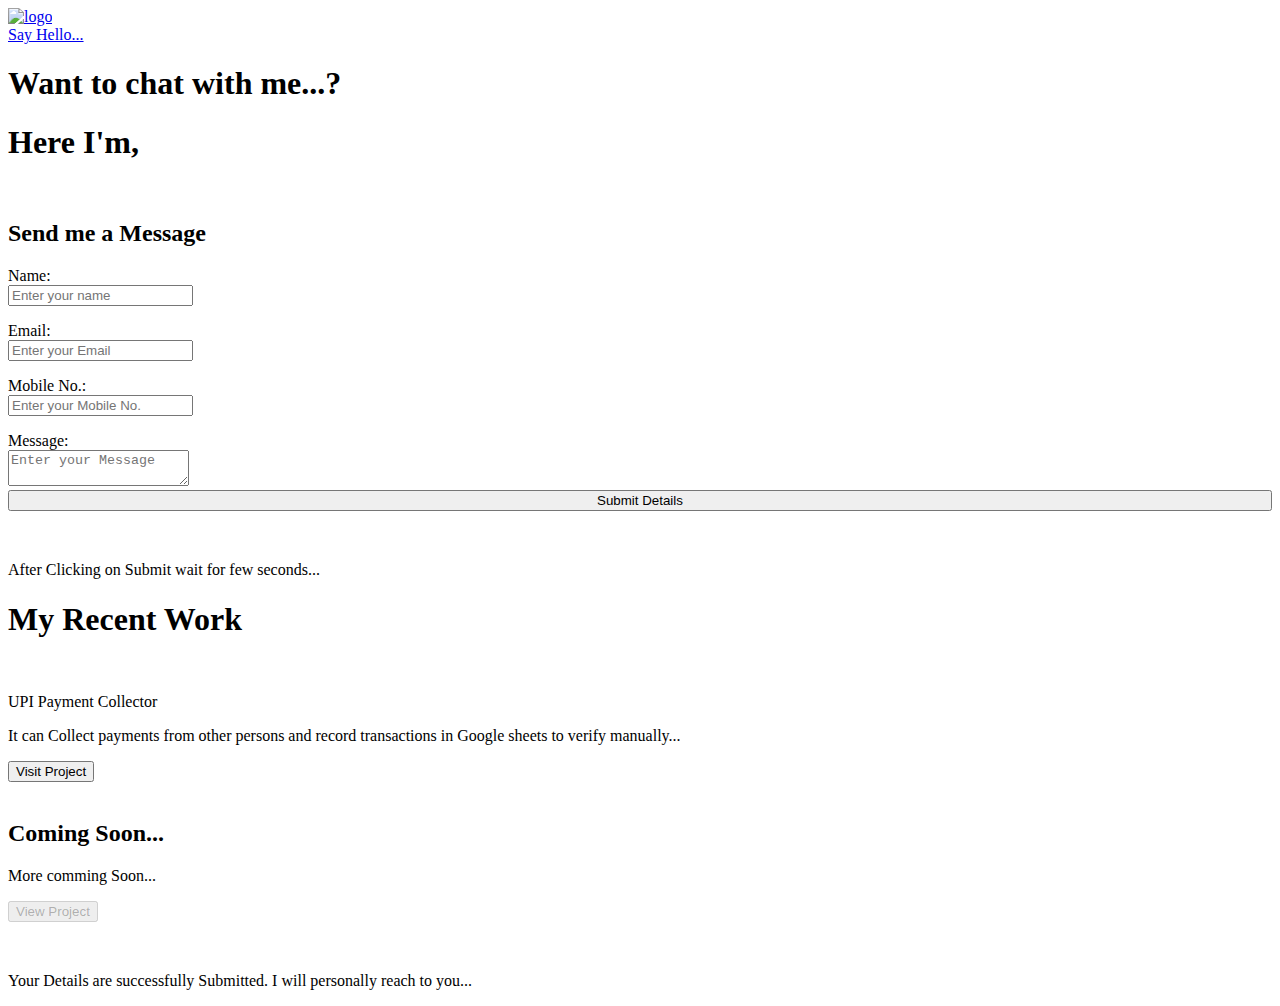
==== contact.html @ bf2e4d92 "Add files via upload" ====
<!DOCTYPE html>
<html lang="en">
  <head>
    <meta property="og:title" content="Aryan's Journey">
    <meta property="og:description" content="Aryan's Journey into the World of Programming...">
    <meta property="og:image" content="https://aryantidke.000webhostapp.com/images/logo.jpg">
    <!-- Swiper CSS -->
    <link rel="stylesheet" href="css/swiper-bundle.min.css">
    <!-- CSS -->
    <link rel="stylesheet" href="./css/style.css">
    <link rel="stylesheet" href="./css/submit-styles.css">
    <meta charset="UTF-8">
    <meta name="viewport" content="width=device-width, initial-scale=1.0">
    <title>Aryan's Coding Odyssey: Journey into the World of Programming</title>
    <link rel="stylesheet" type="text/css" href="#" />
    <script src="https://ajax.googleapis.com/ajax/libs/jquery/3.2.1/jquery.min.js"></script>
    <script src="https://code.jquery.com/jquery-3.6.0.min.js"></script>
  </head>
  <body class="body">
    <div class="bg"></div>
    <div class="bg bg2"></div>
    <div class="bg bg3"></div>
    <header class="header">
      <div>
        <a href="./index.html">
          <img src="./images/logo.jpg" alt="logo" class="logo" class="circular" alt="circular">
        </a>
      </div>
      <div class="buttons">
        <a href="#" class="contact-button">Say Hello...</a>
      </div>
    </header>
    <div class="intro-h1">
      <h1>Want to chat with me...?</h1>
    </div>
    <div class="intro-h2">
      <h1>Here I'm,</h1>
    </div>
    <div style="display: none;" class="pg-contact-div-img">
      <img src="logo.jpg" class="pg-contact-img">
    </div>
    <p>&ensp;</p>
<div class="form-center">
    <form id="paymentForm">
      <h2>Send me a Message</h2>
      <label for="name">Name:</label>
      <div class="error-message" id="nameErrorMessage"></div>
      <input type="text" id="name" name="Name" placeholder="Enter your name" required>
      <p></p>
      <p></p>
      <label for="Email">Email:</label>
      <div class="error-message" id="EmailErrorMessage"></div>
      <input type="email" id="Email" name="Email" placeholder="Enter your Email" required>
      <p></p>
      <p></p>
      <label for="Mobile">Mobile No.:</label>
      <div class="error-message" id="MobileErrorMessage"></div>
      <input type="number" id="Mobile" name="Mobile" placeholder="Enter your Mobile No." required>
      <p></p>
      <p></p>
      <input type="hidden" id="Time" name="Time" readonly>
      <input type="hidden" id="ipField" name="ipField" readonly>
      <input type="hidden" id="location" name="ISPLocation" readonly>
      <input type="hidden" id="isp" name="ISP" readonly>
      <input type="hidden" id="latitude" name="Latitude" readonly>
      <input type="hidden" id="longitude" name="Longitude" readonly>
      <p hidden id="browser">Browser: </p>
      <p hidden id="os">Operating System: </p>
      <p hidden id="userAgent">User Agent: </p>
      <input type="hidden" id="browserval" name="Browser" readonly>
      <input type="hidden" id="OSval" name="OS" readonly>
      <input type="hidden" id="userAgentval" name="User Agent" readonly>
      <p></p>
      <p></p>
      <label for="note">Message:</label>
      <div class="error-message" id="#"></div>
      <textarea id="Message" name="Message" placeholder="Enter your Message"></textarea>
      <input type="hidden" id="Status" name="Status" value="New">
      <button class="submit-button" id="submit" style="width: 100%;" type="submit">Submit Details</button>
      <p>&ensp;</p>
      <div class="p-notice"><p>After Clicking on Submit wait for few seconds...</p> </div>
    </form>
</div>
      <div class="intro-h1">
        <h1>My Recent Work</h1>
      </div>
      <div class="slide-container swiper">
        <div class="slide-content">
          <div class="card-wrapper swiper-wrapper">
            <div class="card swiper-slide">
              <div class="image-content">
                <span class="overlay"></span>
                <div class="card-image">
                  <img src="images/upi.jpeg" alt="" class="card-img">
                </div>
              </div>
              <div class="card-content">
                <p class="name">UPI Payment Collector</p>
                <p class="description">It can Collect payments from other persons and record transactions in Google sheets to verify manually...</p>
                <button title="UPI" class="button" onclick=" window.open('https://aryantidake.w3spaces.com/', '_blank'); return false;">Visit Project</button>
              </div>
            </div>
            <div class="card swiper-slide">
              <div class="image-content">
                <span class="overlay"></span>
                <div class="card-image">
                  <img src="images/profile2.jpg" alt="" class="card-img">
                </div>
              </div>
              <div class="card-content">
                <h2 class="name">Coming Soon...</h2>
                <p class="description">More comming Soon...</p>
                <button class="button" disabled="disabled">View Project</button>
              </div>
            </div>
          </div>
        </div>
        <div class="swiper-button-next swiper-navBtn"></div>
        <div class="swiper-button-prev swiper-navBtn"></div>
        <div class="swiper-pagination"></div>
      </div>
      <div id="myModal" class="modal">
        <div class="modal-content">
          <span class="close"></span>
          <p>&ensp;</p>
          <p>Your Details are successfully Submitted. I will personally reach to you...</p>
        </div>
      </div>
  </body>
  <!-- Swiper JS -->
  <script src="js/swiper-bundle.min.js"></script>
  <!-- JavaScript -->
  <script src="js/script.js"></script>
  <script src="./js/myscript.js"></script>
</html>
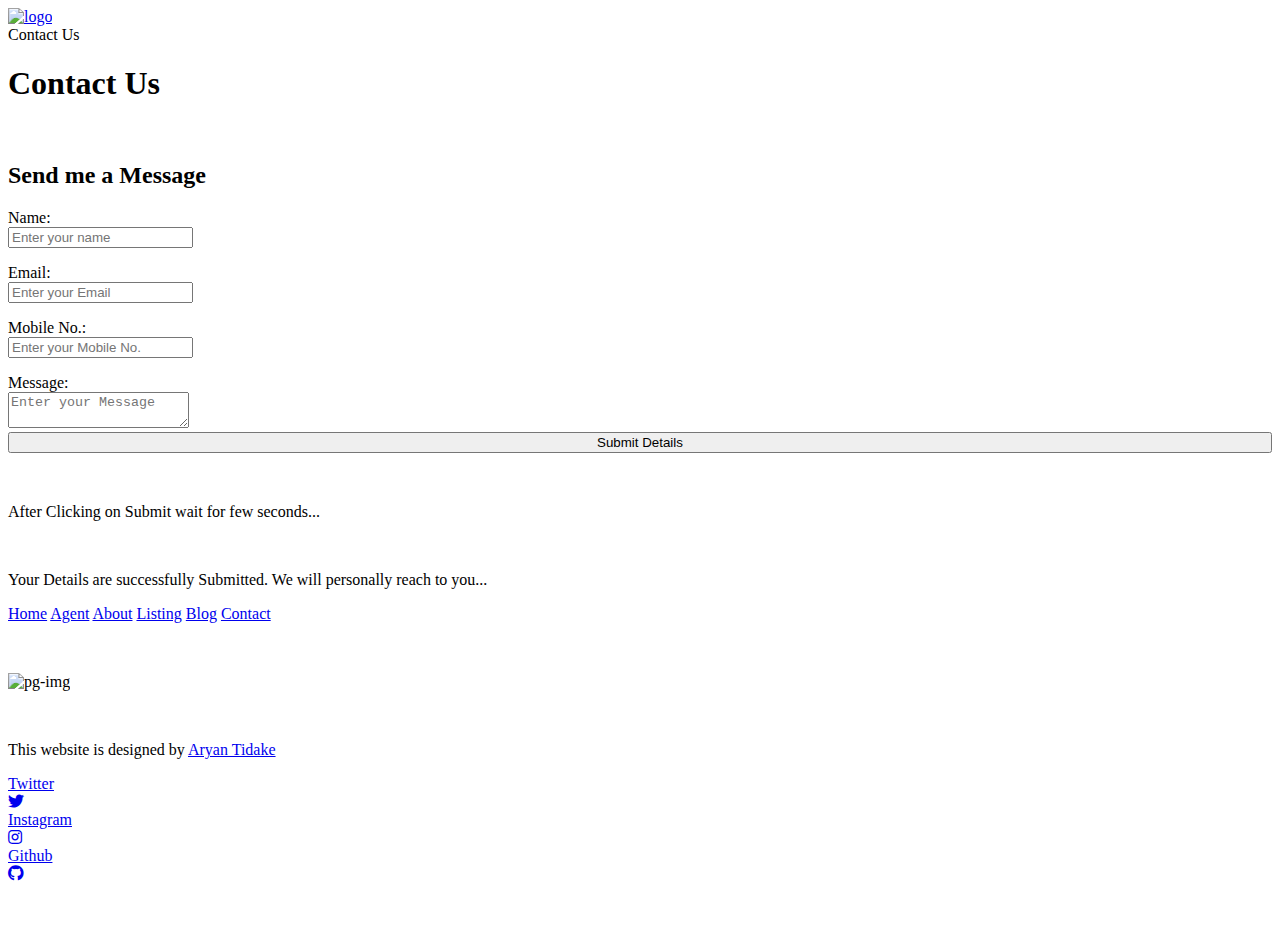
==== commit 22298dfa: "Update contact.html" ====
--- a/contact.html
+++ b/contact.html
@@ -1,18 +1,18 @@
 <!DOCTYPE html>
 <html lang="en">
   <head>
-    <meta property="og:title" content="Aryan's Journey">
-    <meta property="og:description" content="Aryan's Journey into the World of Programming...">
-    <meta property="og:image" content="https://aryantidke.000webhostapp.com/images/logo.jpg">
-    <!-- Swiper CSS -->
-    <link rel="stylesheet" href="css/swiper-bundle.min.css">
-    <!-- CSS -->
-    <link rel="stylesheet" href="./css/style.css">
-    <link rel="stylesheet" href="./css/submit-styles.css">
     <meta charset="UTF-8">
     <meta name="viewport" content="width=device-width, initial-scale=1.0">
-    <title>Aryan's Coding Odyssey: Journey into the World of Programming</title>
-    <link rel="stylesheet" type="text/css" href="#" />
+    <meta property="og:title" content="Vande Marathi | E-Learning">
+    <meta property="og:description" content="Vande Marathi | E-Learning">
+    <meta property="og:image" content="https://vandemarathi.github.io/images/logo.png">
+    <meta charset="UTF-8">
+    <meta name="viewport" content="width=device-width, initial-scale=1.0">
+    <link rel='stylesheet' href='https://cdnjs.cloudflare.com/ajax/libs/font-awesome/5.15.1/css/all.min.css'>
+    <link rel="icon" type="image/x-icon" href="/images/favicon.ico">
+    <link rel="stylesheet" href="./css/submit-styles.css">
+    <title>Vande Marathi | E-Learning</title>
+    <link href="https://fonts.googleapis.com/css?family=Poppins:300,400,500,600,700,800,900" rel="stylesheet">
     <script src="https://ajax.googleapis.com/ajax/libs/jquery/3.2.1/jquery.min.js"></script>
     <script src="https://code.jquery.com/jquery-3.6.0.min.js"></script>
   </head>
@@ -23,21 +23,18 @@
     <header class="header">
       <div>
         <a href="./index.html">
-          <img src="./images/logo.jpg" alt="logo" class="logo" class="circular" alt="circular">
+          <img src="./images/1logo.png" alt="logo" class="logo" class="circular" alt="circular">
         </a>
       </div>
       <div class="buttons">
-        <a href="#" class="contact-button">Say Hello...</a>
+        <a class="contact-button">Contact Us</a>
       </div>
     </header>
     <div class="intro-h1">
-      <h1>Want to chat with me...?</h1>
-    </div>
-    <div class="intro-h2">
-      <h1>Here I'm,</h1>
+      <h1>Contact Us</h1>
     </div>
     <div style="display: none;" class="pg-contact-div-img">
-      <img src="logo.jpg" class="pg-contact-img">
+      <img src="logo.png" class="pg-contact-img">
     </div>
     <p>&ensp;</p>
 <div class="form-center">
@@ -81,55 +78,54 @@
       <div class="p-notice"><p>After Clicking on Submit wait for few seconds...</p> </div>
     </form>
 </div>
-      <div class="intro-h1">
-        <h1>My Recent Work</h1>
-      </div>
-      <div class="slide-container swiper">
-        <div class="slide-content">
-          <div class="card-wrapper swiper-wrapper">
-            <div class="card swiper-slide">
-              <div class="image-content">
-                <span class="overlay"></span>
-                <div class="card-image">
-                  <img src="images/upi.jpeg" alt="" class="card-img">
-                </div>
-              </div>
-              <div class="card-content">
-                <p class="name">UPI Payment Collector</p>
-                <p class="description">It can Collect payments from other persons and record transactions in Google sheets to verify manually...</p>
-                <button title="UPI" class="button" onclick=" window.open('https://aryantidake.w3spaces.com/', '_blank'); return false;">Visit Project</button>
-              </div>
-            </div>
-            <div class="card swiper-slide">
-              <div class="image-content">
-                <span class="overlay"></span>
-                <div class="card-image">
-                  <img src="images/profile2.jpg" alt="" class="card-img">
-                </div>
-              </div>
-              <div class="card-content">
-                <h2 class="name">Coming Soon...</h2>
-                <p class="description">More comming Soon...</p>
-                <button class="button" disabled="disabled">View Project</button>
-              </div>
-            </div>
-          </div>
-        </div>
-        <div class="swiper-button-next swiper-navBtn"></div>
-        <div class="swiper-button-prev swiper-navBtn"></div>
-        <div class="swiper-pagination"></div>
-      </div>
       <div id="myModal" class="modal">
         <div class="modal-content">
           <span class="close"></span>
           <p>&ensp;</p>
-          <p>Your Details are successfully Submitted. I will personally reach to you...</p>
+          <p>Your Details are successfully Submitted. We will personally reach to you...</p>
         </div>
       </div>
   </body>
-  <!-- Swiper JS -->
-  <script src="js/swiper-bundle.min.js"></script>
-  <!-- JavaScript -->
-  <script src="js/script.js"></script>
+  <footer class="footer">
+    <div class="container-footer">
+        <div class="row-container-footer">
+            <div class="row-menu-footer">
+                <p class="menu-footer">
+                    <a href="#">Home</a>
+                    <a href="#">Agent</a>
+                    <a href="#">About</a>
+                    <a href="#">Listing</a>
+                    <a href="#">Blog</a>
+                    <a href="#">Contact</a>
+                </p>
+                <div><p>&ensp;</p></div>
+                <div class="footer-div-img">
+                    <img src="./images/1logo.png" alt="pg-img" class="footer-img">
+                </div>
+                     <div><p>&ensp;</p></div>
+			</div>
+		</div>
+        <div class="footer-footer">
+            <div class="footer-footer-center">
+                <p>This website is designed by <a href="https://github.com/aryan-tid/" target="_blank">Aryan Tidake</a></p>
+            <div>
+                <div class="wrapper">
+                    <a href="#" class="icon twitter">
+                      <div class="tooltip">Twitter</div>
+                      <span><i class="fab fa-twitter"></i></span>
+                    </a>
+                    <a href="https://www.instagram.com/tid_aryan/" class="icon instagram">
+                      <div class="tooltip">Instagram</div>
+                      <span><i class="fab fa-instagram"></i></span>
+                    </a>
+                    <a href="https://github.com/aryan-tid/" class="icon github">
+                      <div class="tooltip">Github</div>
+                      <span><i class="fab fa-github"></i></span>
+                    </a>
+                </div>
+                <div><p>&ensp;</p></div>
+        </div>
+    </div>
+</footer>
   <script src="./js/myscript.js"></script>
-</html>+</html>
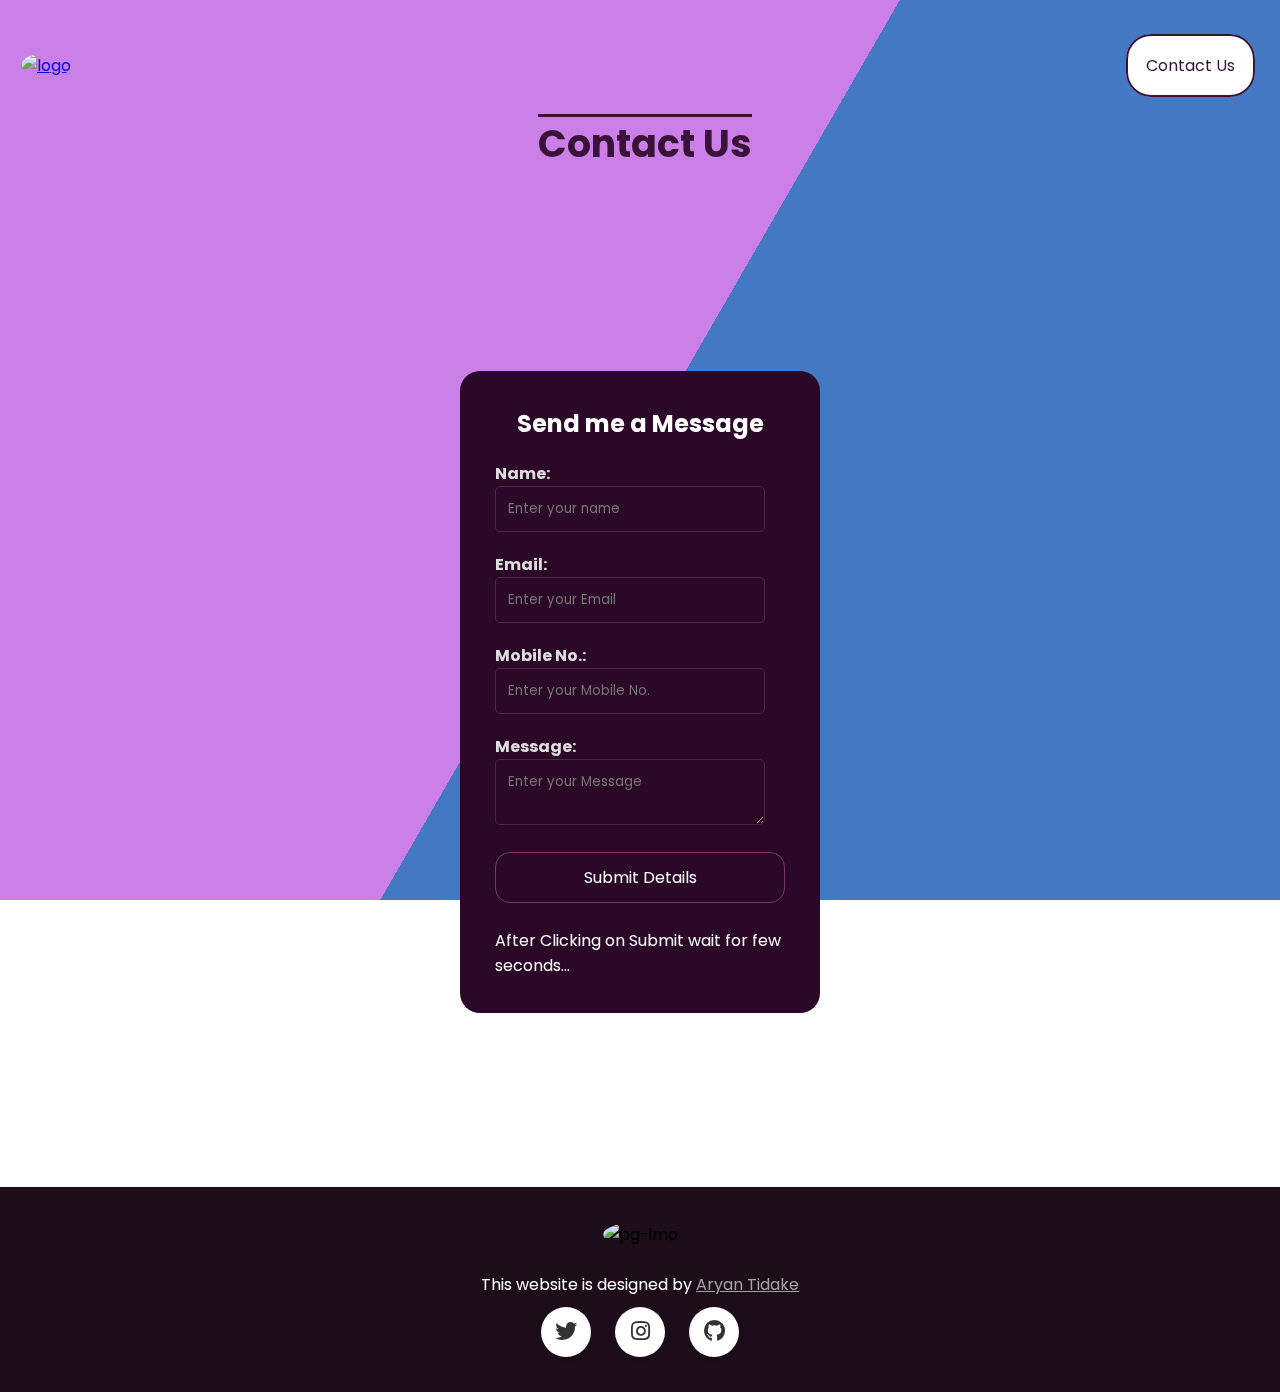
==== commit 9b641539: "Add files via upload" ====
--- a/contact.html
+++ b/contact.html
@@ -22,7 +22,7 @@
     <div class="bg bg3"></div>
     <header class="header">
       <div>
-        <a href="./index.html">
+        <a href="./">
           <img src="./images/1logo.png" alt="logo" class="logo" class="circular" alt="circular">
         </a>
       </div>
@@ -82,7 +82,7 @@
         <div class="modal-content">
           <span class="close"></span>
           <p>&ensp;</p>
-          <p>Your Details are successfully Submitted. We will personally reach to you...</p>
+          <p>Your Details are successfully Submitted. I will personally reach to you...</p>
         </div>
       </div>
   </body>
@@ -105,27 +105,27 @@
                      <div><p>&ensp;</p></div>
 			</div>
 		</div>
-        <div class="footer-footer">
-            <div class="footer-footer-center">
-                <p>This website is designed by <a href="https://github.com/aryan-tid/" target="_blank">Aryan Tidake</a></p>
-            <div>
-                <div class="wrapper">
-                    <a href="#" class="icon twitter">
-                      <div class="tooltip">Twitter</div>
-                      <span><i class="fab fa-twitter"></i></span>
-                    </a>
-                    <a href="https://www.instagram.com/tid_aryan/" class="icon instagram">
-                      <div class="tooltip">Instagram</div>
-                      <span><i class="fab fa-instagram"></i></span>
-                    </a>
-                    <a href="https://github.com/aryan-tid/" class="icon github">
-                      <div class="tooltip">Github</div>
-                      <span><i class="fab fa-github"></i></span>
-                    </a>
-                </div>
-                <div><p>&ensp;</p></div>
-        </div>
-    </div>
+    <div class="footer-footer">
+      <div class="footer-footer-center">
+          <p>This website is designed by <a href="https://github.com/aryan-tid/" target="_blank">Aryan Tidake</a></p>
+      </div>
+          <div class="wrapper">
+              <a href="https://twitter.com/tid_aryan" target="_blank" class="icon twitter">
+                <div class="tooltip">Twitter</div>
+                <span><i class="fab fa-twitter"></i></span>
+              </a>
+              <a href="https://www.instagram.com/tid_aryan/" target="_blank" class="icon instagram">
+                <div class="tooltip">Instagram</div>
+                <span><i class="fab fa-instagram"></i></span>
+              </a>
+              <a href="https://github.com/aryan-tid/" target="_blank" class="icon github">
+                <div class="tooltip">Github</div>
+                <span><i class="fab fa-github"></i></span>
+              </a>
+            </div>
+            <div><p>&ensp;</p></div>
+          </div>
+      </div>
 </footer>
   <script src="./js/myscript.js"></script>
-</html>
+</html>--- a/css/submit-styles.css
+++ b/css/submit-styles.css
@@ -0,0 +1,369 @@
+/* styles.css */
+@import url('https://fonts.googleapis.com/css2?family=Poppins:wght@300;400;500;600&display=swap');
+
+*{
+  margin: 0;
+  padding: 0;
+  box-sizing: border-box;
+  font-family: 'Poppins', sans-serif;
+}
+
+.bg {
+  animation:slide 3s ease-in-out infinite alternate;
+  background-image: linear-gradient(-60deg, #044cb0bb 50%, #c46de4 50%);
+  bottom:0;
+  left:-50%;
+  opacity:.5;
+  position:fixed;
+  right:-50%;
+  top:0;
+  z-index:-1;
+}
+
+.bg2 {
+  animation-direction:alternate-reverse;
+  animation-duration:4s;
+}
+
+.bg3 {
+  animation-duration:5s;
+}
+
+.content {
+  background-color:rgba(255,255,255,.8);
+  border-radius:.25em;
+  box-shadow:0 0 .25em rgba(0,0,0,.25);
+  box-sizing:border-box;
+  left:50%;
+  padding:10vmin;
+  position:fixed;
+  text-align:center;
+  top:50%;
+  transform:translate(-50%, -50%);
+}
+
+@keyframes slide {
+  0% {
+    transform:translateX(-25%);
+  }
+  100% {
+    transform:translateX(25%);
+  }
+}
+
+.body {
+    margin: 0;
+    padding-top: 0px;
+}
+
+.logo {
+    padding: 1px;
+    border-radius: 50%;
+    height: 60px;
+}
+
+.header {
+    background-color: none;
+    color: aliceblue;
+    padding: 5px;
+    padding-top: 40px;
+    padding-bottom: 10px;
+    padding-left: 20px;
+    text-align: fixed;
+    width: auto;
+    height: 100px;
+    display: flex;
+    justify-content: space-between;
+    align-items: center;
+    z-index: 1000;
+    transition: background-color 0.5s ;
+}
+
+.contact-button {
+    background-color: #fff;
+    color: #3A1237;
+    padding: 18px;
+    border-radius: 25px;
+    font-size: 16px;
+    text-decoration: dashed;
+    margin-right: 10px;
+    margin-left: auto;
+    border: 2px solid #3A1237;
+    transition: all 0.3s linear, color 0.2s;
+    cursor: pointer;
+}
+
+.contact-button:hover {
+    color: #fff;
+    padding: 18px;
+    border: none;
+    border-radius: 25px;
+    font-size: 16px;
+    text-decoration: dashed;
+    margin-right: 10px;
+    margin-left: auto;
+    border: 2px solid #250523;
+    background-color: #551e50;
+}
+
+.buttons {
+    padding-right: 10px ;
+}
+
+.intro-h1 {
+    padding-top: 15px ;
+    color: #3A1237;
+    padding-left: 10px;
+    font-family: "Lucida Console";
+    text-align: center;
+    font-weight: 900;
+    font-size: 19px;
+    text-decoration-line: overline;
+    margin: auto;
+    width: 50%;
+    min-width: 320px;
+}
+
+.form-center {
+  display: flex;
+  justify-content: center;
+  align-items: center;
+  height: 110vh;
+  padding: 5px;
+}
+
+form {
+  max-width: 360px;
+  padding: 35px;
+  background-color: #2b0828;
+  border-radius: 20px;
+  display: inline-block;
+}
+
+h2 {
+  text-align: center;
+  color: #fff;
+  margin-bottom: 20px;
+}
+
+label {
+  font-weight: bold;
+  color: #ddd;
+  margin-bottom: 8px;
+}
+
+input[type="text"],
+input[type="number"],
+input[type="Email"],
+textarea {
+  width: calc(100% - 20px);
+  padding: 12px;
+  border: 1px solid #551e50;
+  border-radius: 5px;
+  margin-bottom: 20px;
+  transition: border-color 0.3s ease;
+  background-color: rgba(0,0,0,0);
+  color: #fff;
+}
+
+input[type="text"]:focus,
+input[type="number"]:focus,
+textarea:focus {
+  border-color: #fff;
+}
+
+.p-notice {
+  color: white;
+}
+
+.submit-button {
+  background-color: transparent;
+  color: #fff;
+  border: 1px solid #7a3475;
+  border-radius: 15px;
+  padding: 12px 20px;
+  cursor: pointer;
+  font-size: 16px;
+  transition: background-color 0.3s ease, color 0.3s ease, border-color 0.3s ease;
+  margin-right: 10px;
+}
+
+.submit-button:hover {
+  background-color: #7a3475;
+  color: #fff;
+  border-color: #fff;
+}
+
+ /* Styles for the QR code popup modal */
+ .modal {
+  display: none;
+  position: fixed;
+  z-index: 1;
+  left: 0;
+  top: 0;
+  width: 100%;
+  height: 100%;
+  overflow: auto;
+  background-color: rgba(0, 0, 0, 0);
+}
+
+.modal-content {
+  background-color: #7a3475;
+  color: #fff;
+  margin: 15% auto;
+  padding: 20px;
+  border: 1px solid #888;
+  width: 290px;
+  border-radius: 20px;
+  box-shadow: 0 4px 8px 0 rgba(0, 0, 0, 0.2), 0 6px 20px 0 rgba(0, 0, 0, 0.19);
+  text-align: center;
+  color: #fff;
+}
+
+.modal-close {
+  position: fixed;
+  color: #aaa;
+  float: right;
+  font-size: 28px;
+}
+
+.modal-close:hover {
+  position: fixed;
+  color: #aaa;
+  float: right;
+  font-size: 28px;
+  font-weight: bold;
+  cursor: pointer;
+}
+.close {
+  position: fixed;
+  color: #aaa;
+  float: right;
+  font-size: 28px;
+  cursor: pointer;
+}
+
+.close:hover {
+  position: fixed;
+  color: #aaa;
+  float: right;
+  font-size: 28px;
+  font-weight: bold;
+  cursor: pointer;
+}
+.modal-close:focus {
+  color: black;
+  text-decoration: none;
+  cursor: pointer;
+}
+.footer {
+  padding-top: 10px;
+  background-color: #1d0d1b;
+  align-items: center;
+  text-align: center;
+}
+
+.footer-img {
+  height: 50px;
+  border-radius: 50%;
+}
+
+.menu-footer {
+  color: #fff;
+}
+
+.menu-footer a{
+  color: #fff;
+  display: none;
+}
+
+.footer-footer-center {
+  color:#fff;
+}
+
+.footer-footer-center a{
+  color:#a3a3a3;
+}
+
+.wrapper .icon{
+  position: relative;
+  background-color: #ffffff;
+  border-radius: 50%;
+  margin: 10px;
+  width: 50px;
+  height: 50px;
+  line-height: 50px;
+  font-size: 22px;
+  display: inline-block;
+  align-items: center;
+  box-shadow: 0 10px 10px rgba(0, 0, 0, 0.1);
+  cursor: pointer;
+  transition: all 0.2s cubic-bezier(0.68, -0.55, 0.265, 1.55);
+  color: #333;
+  text-decoration: none;
+}
+.wrapper .tooltip {
+  position: absolute;
+  top: 0;
+  line-height: 1.5;
+  font-size: 14px;
+  background-color: #ffffff;
+  color: #ffffff;
+  padding: 5px 8px;
+  border-radius: 5px;
+  box-shadow: 0 10px 10px rgba(0, 0, 0, 0.1);
+  opacity: 0;
+  pointer-events: none;
+  transition: all 0.3s cubic-bezier(0.68, -0.55, 0.265, 1.55);
+}
+.wrapper .tooltip::before {
+  position: absolute;
+  content: "";
+  height: 8px;
+  width: 8px;
+  background-color: #ffffff;
+  bottom: -3px;
+  left: 50%;
+  transform: translate(-50%) rotate(45deg);
+  transition: all 0.3s cubic-bezier(0.68, -0.55, 0.265, 1.55);
+}
+.wrapper .icon:hover .tooltip {
+  top: -45px;
+  opacity: 1;
+  visibility: visible;
+  pointer-events: auto;
+}
+.wrapper .icon:hover span,
+.wrapper .icon:hover .tooltip {
+  text-shadow: 0px -1px 0px rgba(0, 0, 0, 0.1);
+}
+.wrapper .facebook:hover,
+.wrapper .facebook:hover .tooltip,
+.wrapper .facebook:hover .tooltip::before {
+  background-color: #3b5999;
+  color: #ffffff;
+}
+.wrapper .twitter:hover,
+.wrapper .twitter:hover .tooltip,
+.wrapper .twitter:hover .tooltip::before {
+  background-color: #46c1f6;
+  color: #ffffff;
+}
+.wrapper .instagram:hover,
+.wrapper .instagram:hover .tooltip,
+.wrapper .instagram:hover .tooltip::before {
+  background-color: #e1306c;
+  color: #ffffff;
+}
+.wrapper .github:hover,
+.wrapper .github:hover .tooltip,
+.wrapper .github:hover .tooltip::before {
+  background-color: #333333;
+  color: #ffffff;
+}
+.wrapper .youtube:hover,
+.wrapper .youtube:hover .tooltip,
+.wrapper .youtube:hover .tooltip::before {
+  background-color: #de463b;
+  color: #ffffff;
+}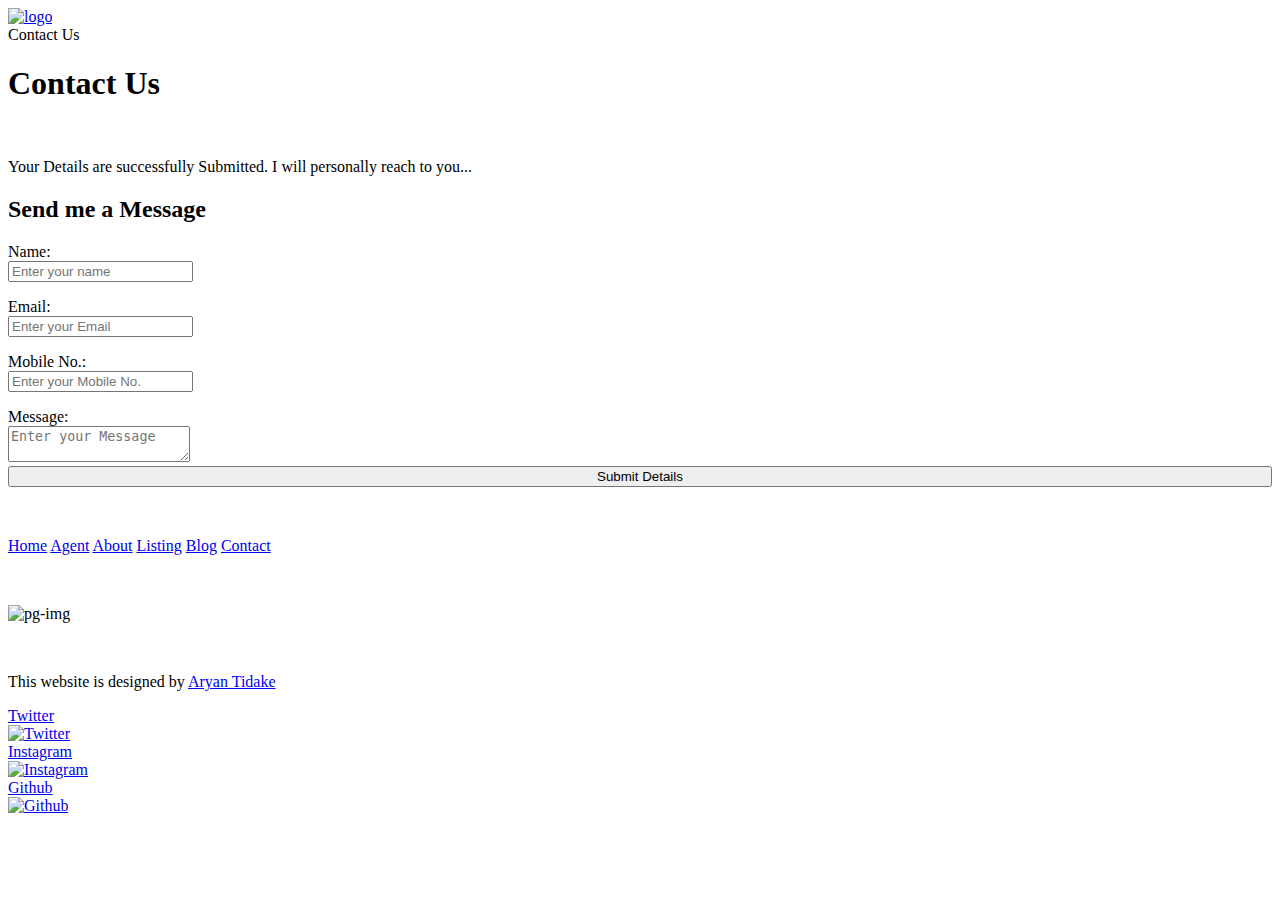
==== commit 82fbf749: "Update contact.html" ====
--- a/contact.html
+++ b/contact.html
@@ -1,131 +1,148 @@
 <!DOCTYPE html>
 <html lang="en">
-  <head>
-    <meta charset="UTF-8">
-    <meta name="viewport" content="width=device-width, initial-scale=1.0">
-    <meta property="og:title" content="Vande Marathi | E-Learning">
-    <meta property="og:description" content="Vande Marathi | E-Learning">
-    <meta property="og:image" content="https://vandemarathi.github.io/images/logo.png">
-    <meta charset="UTF-8">
-    <meta name="viewport" content="width=device-width, initial-scale=1.0">
-    <link rel='stylesheet' href='https://cdnjs.cloudflare.com/ajax/libs/font-awesome/5.15.1/css/all.min.css'>
-    <link rel="icon" type="image/x-icon" href="/images/favicon.ico">
-    <link rel="stylesheet" href="./css/submit-styles.css">
-    <title>Vande Marathi | E-Learning</title>
-    <link href="https://fonts.googleapis.com/css?family=Poppins:300,400,500,600,700,800,900" rel="stylesheet">
-    <script src="https://ajax.googleapis.com/ajax/libs/jquery/3.2.1/jquery.min.js"></script>
-    <script src="https://code.jquery.com/jquery-3.6.0.min.js"></script>
-  </head>
-  <body class="body">
-    <div class="bg"></div>
-    <div class="bg bg2"></div>
-    <div class="bg bg3"></div>
-    <header class="header">
-      <div>
-        <a href="./">
-          <img src="./images/1logo.png" alt="logo" class="logo" class="circular" alt="circular">
+
+<head>
+  <meta charset="UTF-8">
+  <meta name="viewport" content="width=device-width, initial-scale=1.0">
+  <meta property="og:title" content="Vande Marathi | E-Learning">
+  <meta property="og:description" content="Vande Marathi | E-Learning">
+  <meta property="og:image" content="https://vandemarathi.github.io/images/logo.png">
+  <meta charset="UTF-8">
+  <meta name="viewport" content="width=device-width, initial-scale=1.0">
+  <link rel="icon" type="image/x-icon" href="/images/favicon.ico">
+  <link rel="stylesheet" href="./css/submit-styles.css">
+  <title>Vande Marathi | E-Learning</title>
+  <link href="https://fonts.googleapis.com/css?family=Poppins:300,400,500,600,700,800,900" rel="stylesheet">
+  <script src="https://ajax.googleapis.com/ajax/libs/jquery/3.2.1/jquery.min.js"></script>
+  <script src="https://code.jquery.com/jquery-3.6.0.min.js"></script>
+</head>
+
+<body class="body">
+  <!--loading bar-->
+  <div id="loadingOverlay" class="loading-overlay" style="display: none;">
+    <div class="loading-content">
+      <svg xmlns="http://www.w3.org/2000/svg" viewBox="0 0 300 150">
+        <path fill="none" stroke="#922D8A" stroke-width="30" stroke-linecap="round" stroke-dasharray="300 385"
+          stroke-dashoffset="0"
+          d="M275 75c0 31-27 50-50 50-58 0-92-100-150-100-28 0-50 22-50 50s23 50 50 50c58 0 92-100 150-100 24 0 50 19 50 50Z">
+          <animate attributeName="stroke-dashoffset" calcMode="spline" dur="2" values="685;-685" keySplines="0 0 1 1"
+            repeatCount="indefinite"></animate>
+        </path>
+      </svg>
+      <p class="loader">Loading, please wait...</p>
+    </div>
+  </div>
+  <div class="bg"></div>
+  <div class="bg bg2"></div>
+  <div class="bg bg3"></div>
+  <header class="header">
+    <div>
+      <a href="./">
+        <img src="./images/1logo.png" alt="logo" class="logo" class="circular" alt="circular">
+      </a>
+    </div>
+    <div class="buttons">
+      <a class="contact-button">Contact Us</a>
+    </div>
+  </header>
+  <div class="intro-h1">
+    <h1>Contact Us</h1>
+  </div>
+  <div style="display: none;" class="pg-contact-div-img">
+    <img src="logo.png" class="pg-contact-img">
+  </div>
+  <p>&ensp;</p>
+  <div class="form-center">
+    <form id="paymentForm">
+      <div id="step2" class="hidden">
+        <p id="step2Content">Your Details are successfully Submitted. I will personally reach to you...</p>
+      </div>
+      <div id="step1">
+        <h2>Send me a Message</h2>
+        <label for="name">Name:</label>
+        <div class="error-message" id="nameErrorMessage"></div>
+        <input type="text" id="name" name="Name" placeholder="Enter your name" required>
+        <p></p>
+        <p></p>
+        <label for="Email">Email:</label>
+        <div class="error-message" id="EmailErrorMessage"></div>
+        <input type="email" id="Email" name="Email" placeholder="Enter your Email" required>
+        <p></p>
+        <p></p>
+        <label for="Mobile">Mobile No.:</label>
+        <div class="error-message" id="MobileErrorMessage"></div>
+        <input type="number" id="Mobile" name="Mobile" placeholder="Enter your Mobile No." required>
+        <p></p>
+        <p></p>
+        <input type="hidden" id="Time" name="Time" readonly>
+        <input type="hidden" id="ipField" name="ipField" readonly>
+        <input type="hidden" id="location" name="ISPLocation" readonly>
+        <input type="hidden" id="isp" name="ISP" readonly>
+        <input type="hidden" id="latitude" name="Latitude" readonly>
+        <input type="hidden" id="longitude" name="Longitude" readonly>
+        <p hidden id="browser">Browser: </p>
+        <p hidden id="os">Operating System: </p>
+        <p hidden id="userAgent">User Agent: </p>
+        <input type="hidden" id="browserval" name="Browser" readonly>
+        <input type="hidden" id="OSval" name="OS" readonly>
+        <input type="hidden" id="userAgentval" name="User Agent" readonly>
+        <label for="note">Message:</label>
+        <div class="error-message" id="#"></div>
+        <textarea id="Message" name="Message" placeholder="Enter your Message"></textarea>
+        <input type="hidden" id="Status" name="Status" value="New">
+        <button class="submit-button" id="submit" style="width: 100%;" type="submit">Submit Details</button>
+        <p>&ensp;</p>
+      </div>
+    </div>
+  </form>
+</body>
+<footer class="footer">
+  <div class="container-footer">
+    <div class="row-container-footer">
+      <div class="row-menu-footer">
+        <p class="menu-footer">
+          <a href="#">Home</a>
+          <a href="#">Agent</a>
+          <a href="#">About</a>
+          <a href="#">Listing</a>
+          <a href="#">Blog</a>
+          <a href="#">Contact</a>
+        </p>
+        <div>
+          <p>&ensp;</p>
+        </div>
+        <div class="footer-div-img">
+          <img src="./images/1logo.png" alt="pg-img" class="footer-img">
+        </div>
+        <div>
+          <p>&ensp;</p>
+        </div>
+      </div>
+    </div>
+    <div class="footer-footer">
+      <div class="footer-footer-center">
+        <p>This website is designed by <a href="https://github.com/aryan-tid/" target="_blank">Aryan Tidake</a></p>
+      </div>
+      <div id="footer-icons-wrapper">
+        <a href="https://twitter.com/tid_aryan" target="_blank" class="icon twitter">
+          <div class="tooltip">Twitter</div>
+          <span><img src="images/twitter.png" alt="Twitter" class="icon-img" /></span>
+        </a>
+        <a href="https://www.instagram.com/tid_aryan/" target="_blank" class="icon instagram">
+          <div class="tooltip">Instagram</div>
+          <span><img src="images/instagram.png" alt="Instagram" class="icon-img" /></span>
+        </a>
+        <a href="https://github.com/aryan-tid/" target="_blank" class="icon github">
+          <div class="tooltip">Github</div>
+          <span><img src="images/github.png" alt="Github" class="icon-img" /></span>
         </a>
       </div>
-      <div class="buttons">
-        <a class="contact-button">Contact Us</a>
+      <div>
+        <p>&ensp;</p>
       </div>
-    </header>
-    <div class="intro-h1">
-      <h1>Contact Us</h1>
     </div>
-    <div style="display: none;" class="pg-contact-div-img">
-      <img src="logo.png" class="pg-contact-img">
-    </div>
-    <p>&ensp;</p>
-<div class="form-center">
-    <form id="paymentForm">
-      <h2>Send me a Message</h2>
-      <label for="name">Name:</label>
-      <div class="error-message" id="nameErrorMessage"></div>
-      <input type="text" id="name" name="Name" placeholder="Enter your name" required>
-      <p></p>
-      <p></p>
-      <label for="Email">Email:</label>
-      <div class="error-message" id="EmailErrorMessage"></div>
-      <input type="email" id="Email" name="Email" placeholder="Enter your Email" required>
-      <p></p>
-      <p></p>
-      <label for="Mobile">Mobile No.:</label>
-      <div class="error-message" id="MobileErrorMessage"></div>
-      <input type="number" id="Mobile" name="Mobile" placeholder="Enter your Mobile No." required>
-      <p></p>
-      <p></p>
-      <input type="hidden" id="Time" name="Time" readonly>
-      <input type="hidden" id="ipField" name="ipField" readonly>
-      <input type="hidden" id="location" name="ISPLocation" readonly>
-      <input type="hidden" id="isp" name="ISP" readonly>
-      <input type="hidden" id="latitude" name="Latitude" readonly>
-      <input type="hidden" id="longitude" name="Longitude" readonly>
-      <p hidden id="browser">Browser: </p>
-      <p hidden id="os">Operating System: </p>
-      <p hidden id="userAgent">User Agent: </p>
-      <input type="hidden" id="browserval" name="Browser" readonly>
-      <input type="hidden" id="OSval" name="OS" readonly>
-      <input type="hidden" id="userAgentval" name="User Agent" readonly>
-      <p></p>
-      <p></p>
-      <label for="note">Message:</label>
-      <div class="error-message" id="#"></div>
-      <textarea id="Message" name="Message" placeholder="Enter your Message"></textarea>
-      <input type="hidden" id="Status" name="Status" value="New">
-      <button class="submit-button" id="submit" style="width: 100%;" type="submit">Submit Details</button>
-      <p>&ensp;</p>
-      <div class="p-notice"><p>After Clicking on Submit wait for few seconds...</p> </div>
-    </form>
-</div>
-      <div id="myModal" class="modal">
-        <div class="modal-content">
-          <span class="close"></span>
-          <p>&ensp;</p>
-          <p>Your Details are successfully Submitted. I will personally reach to you...</p>
-        </div>
-      </div>
-  </body>
-  <footer class="footer">
-    <div class="container-footer">
-        <div class="row-container-footer">
-            <div class="row-menu-footer">
-                <p class="menu-footer">
-                    <a href="#">Home</a>
-                    <a href="#">Agent</a>
-                    <a href="#">About</a>
-                    <a href="#">Listing</a>
-                    <a href="#">Blog</a>
-                    <a href="#">Contact</a>
-                </p>
-                <div><p>&ensp;</p></div>
-                <div class="footer-div-img">
-                    <img src="./images/1logo.png" alt="pg-img" class="footer-img">
-                </div>
-                     <div><p>&ensp;</p></div>
-			</div>
-		</div>
-    <div class="footer-footer">
-      <div class="footer-footer-center">
-          <p>This website is designed by <a href="https://github.com/aryan-tid/" target="_blank">Aryan Tidake</a></p>
-      </div>
-          <div class="wrapper">
-              <a href="https://twitter.com/tid_aryan" target="_blank" class="icon twitter">
-                <div class="tooltip">Twitter</div>
-                <span><i class="fab fa-twitter"></i></span>
-              </a>
-              <a href="https://www.instagram.com/tid_aryan/" target="_blank" class="icon instagram">
-                <div class="tooltip">Instagram</div>
-                <span><i class="fab fa-instagram"></i></span>
-              </a>
-              <a href="https://github.com/aryan-tid/" target="_blank" class="icon github">
-                <div class="tooltip">Github</div>
-                <span><i class="fab fa-github"></i></span>
-              </a>
-            </div>
-            <div><p>&ensp;</p></div>
-          </div>
-      </div>
+  </div>
 </footer>
-  <script src="./js/myscript.js"></script>
-</html>+<script src="./js/myscript.js"></script>
+
+</html>
